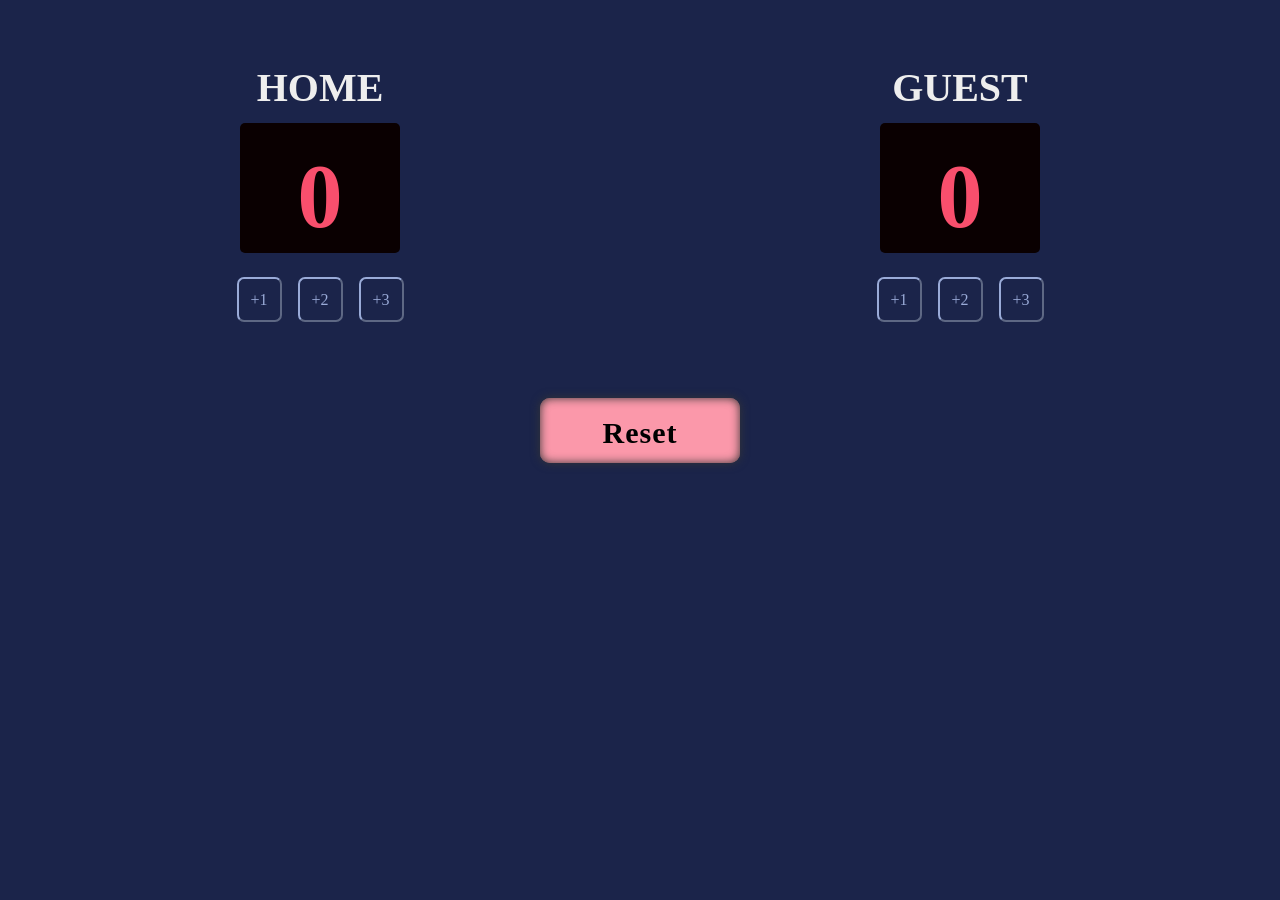
==== Solo Project (Basket Ball Scorecard).html @ 42550be9 "Commit initial files" ====
<!DOCTYPE html>
<html lang="en">
<head>
    <meta charset="UTF-8">
    <meta http-equiv="X-UA-Compatible" content="IE=edge">
    <meta name="viewport" content="width=device-width, initial-scale=1.0">
    <link rel="stylesheet" href="style.css">
    <title>Document</title>
</head>
<body>
    <div class="container">
        <div class="column">
            <h3>HOME</h3>
            <h2 class="score" id="home-score">0</h2>
            <div>
                <button class="score-increment" id="home-score-increase-1" onclick="increaseHomeScore1()">+1</button>
                <button class="score-increment" id="home-score-increase-2" onclick="increaseHomeScore2()">+2</button>
                <button class="score-increment" id="home-score-increase-3" onclick="increaseHomeScore3()">+3</button>
            </div>
        </div>
        <div class="column">
            <h3>GUEST</h3>
            <h2 class="score" id="guest-score">0</h2>
            <div>
                <button class="score-increment" id="guest-score-increase-1" onclick="increaseGuestScore1()">+1</button>
                <button class="score-increment" id="guest-score-increase-2" onclick="increaseGuestScore2()">+2</button>
                <button class="score-increment" id="guest-score-increase-3" onclick="increaseGuestScore3()">+3</button>
            </div>
        </div>
    </div>

    <!-- <button class="reset-score">Reset Score</button> -->
    <button class="reset-score" id="score-reset" onclick="resetScore()">
        Reset
      </button>

    <script src="scorecard-app.js"></script>
</body>
</html>
---- style.css ----
@font-face {
    font-family: 'Cursed Timer ULiL';
    src: url(CursedTimerUlil-Aznm.ttf);
    font-style:normal;
    font-weight: bold;

}
*{
    margin: 0;
    padding: 0;
    box-sizing: border-box;
}
body {
    margin: 0;
    text-align: center;
    background-color: #1B244A;
    ;
}

.container {
    display: flex;
    justify-content: space-around;
    align-content: center;
    margin: 5% auto;
}

.score {
    font-family: 'Cursed Timer ULiL';
    background: #0a0001;
    font-size: 90px;
    color: #F94F6D;
    width: 160px;
    margin: 12px 15px;
    padding: 22px 10px;
    text-align: center;
    border-radius: 5px;
    height: 130px;
}

.column {
    display: flex;
    flex-direction: column;
    align-content: space-around;
    justify-content: space-around;
}

h3 {
    font-family: 'Verdana';
    font-style: normal;
    font-weight: 700;
    font-size: 40px;
    color: #EEEEEE;
    text-align: center;
}

.score-increment {
    background: none;
    /* padding: 9px 13.5px; */
    width: 45px;
    height: 45px;
    margin: 12px 6px;
    line-height: 28px;
    text-align: center;
    /* justify-self :flex-start; */
    border-radius: 7px;
    color: #9AABD8;
    border-color: #9AABD8;
    font-family: 'Cursed Timer ULiL';
    font-size: 16px;
    /* align-self: center; */
}
/* .reset-score {
    background-color: #F94F6D;
    font-family: Helvetica, sans-serif;
    text-align: center;
    width: 200px;
    height: 55px;
    font-weight: bolder;
    font-size: 27px;
    border-style: none;
    border-radius: 10px;

} */
.reset-score{
    padding: 18px 30px;
    font-size: 30px;
    font-family: 'Cursed Timer ULiL';
    font-weight:bold;
    width: 200px;
    outline: none;
    height: 65px;
    border: none;
    border-radius: 10px;
    transition: 0.5s;
    background: #FB98AA;
    color: #000000;
    letter-spacing: 1px;
    box-shadow: 0 0 10px #363636, inset 0 0 10px #363636;
  }
  
  .reset-score:hover {
    animation: a 0.5s 1 linear;
  }
  
  @keyframes a {
    0% {
      transform: scale(0.7, 1.3);
    }
  
    25% {
      transform: scale(1.3, 0.7);
    }
  
    50% {
      transform: scale(0.7, 1.3);
    }
  
    75% {
      transform: scale(1.3, 0.7);
    }
  
    100% {
      transform: scale(1, 1);
    }
  }
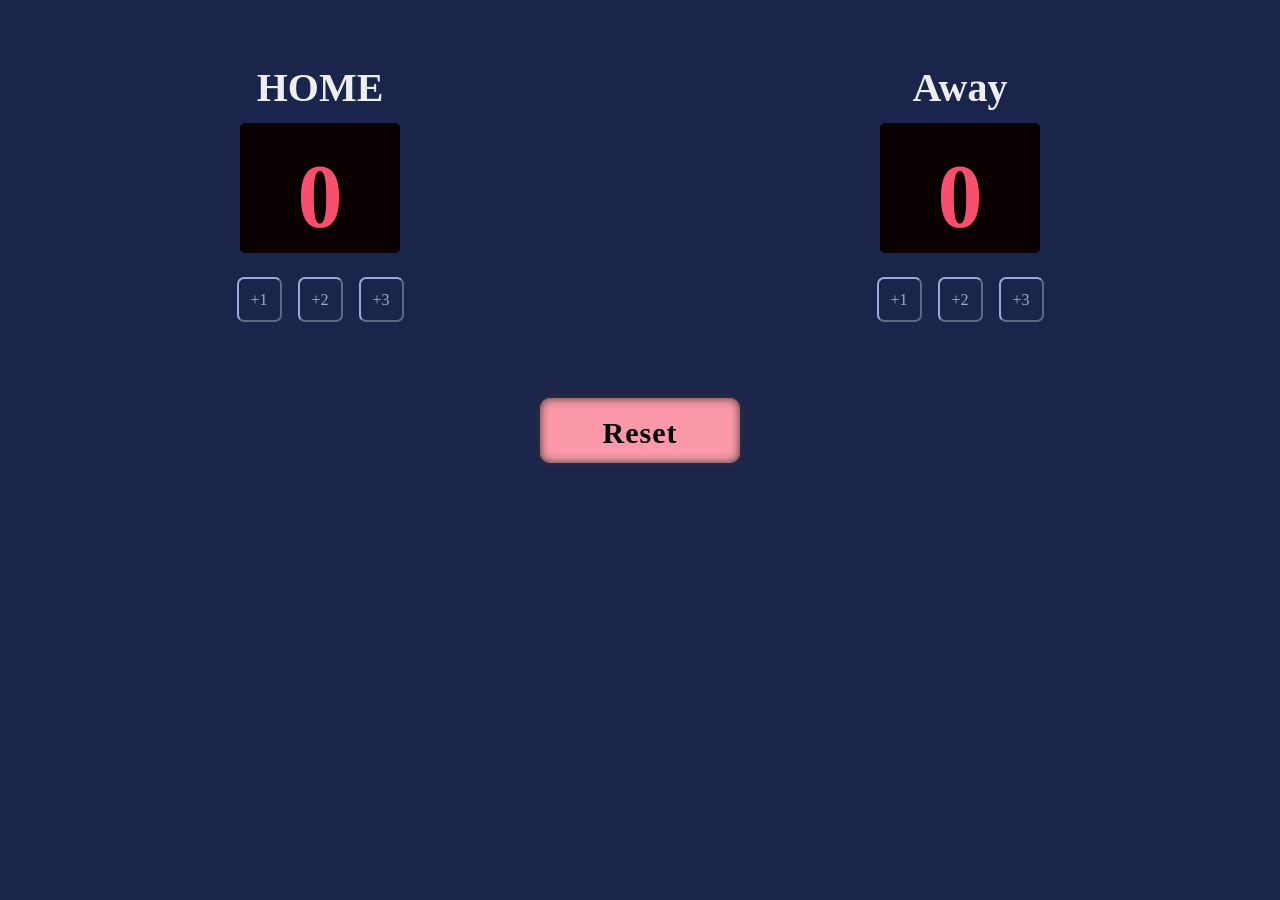
==== commit 928ac4a4: "Updated Score header" ====
--- a/Solo Project (Basket Ball Scorecard).html
+++ b/Solo Project (Basket Ball Scorecard).html
@@ -19,7 +19,7 @@
             </div>
         </div>
         <div class="column">
-            <h3>GUEST</h3>
+            <h3>Away</h3>
             <h2 class="score" id="guest-score">0</h2>
             <div>
                 <button class="score-increment" id="guest-score-increase-1" onclick="increaseGuestScore1()">+1</button>
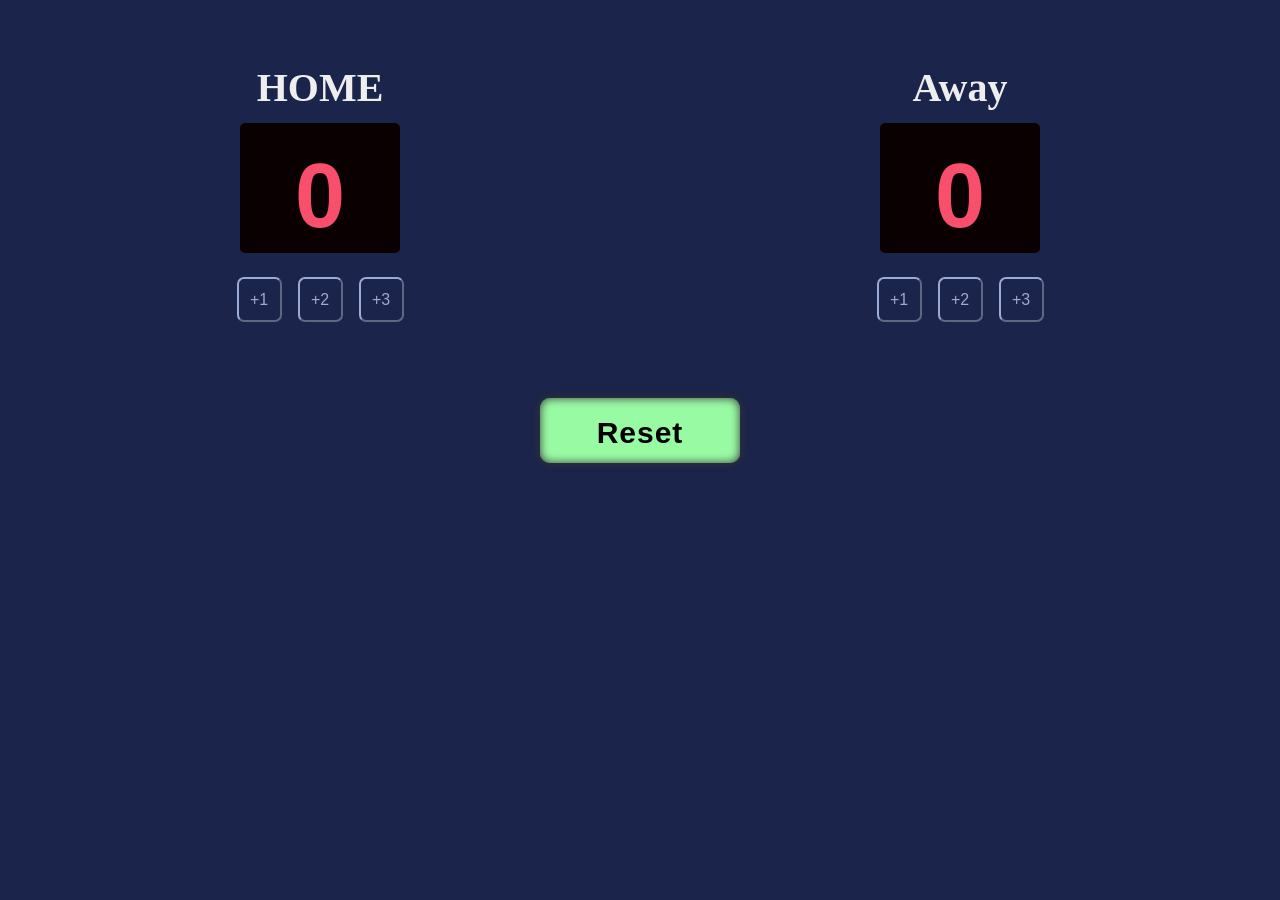
==== commit 9ccb4359: "Add files via upload" ====
--- a/Solo Project (Basket Ball Scorecard).html
+++ b/Solo Project (Basket Ball Scorecard).html
@@ -1,39 +1,40 @@
-<!DOCTYPE html>
-<html lang="en">
-<head>
-    <meta charset="UTF-8">
-    <meta http-equiv="X-UA-Compatible" content="IE=edge">
-    <meta name="viewport" content="width=device-width, initial-scale=1.0">
-    <link rel="stylesheet" href="style.css">
-    <title>Document</title>
-</head>
-<body>
-    <div class="container">
-        <div class="column">
-            <h3>HOME</h3>
-            <h2 class="score" id="home-score">0</h2>
-            <div>
-                <button class="score-increment" id="home-score-increase-1" onclick="increaseHomeScore1()">+1</button>
-                <button class="score-increment" id="home-score-increase-2" onclick="increaseHomeScore2()">+2</button>
-                <button class="score-increment" id="home-score-increase-3" onclick="increaseHomeScore3()">+3</button>
-            </div>
-        </div>
-        <div class="column">
-            <h3>Away</h3>
-            <h2 class="score" id="guest-score">0</h2>
-            <div>
-                <button class="score-increment" id="guest-score-increase-1" onclick="increaseGuestScore1()">+1</button>
-                <button class="score-increment" id="guest-score-increase-2" onclick="increaseGuestScore2()">+2</button>
-                <button class="score-increment" id="guest-score-increase-3" onclick="increaseGuestScore3()">+3</button>
-            </div>
-        </div>
-    </div>
-
-    <!-- <button class="reset-score">Reset Score</button> -->
-    <button class="reset-score" id="score-reset" onclick="resetScore()">
-        Reset
-      </button>
-
-    <script src="scorecard-app.js"></script>
-</body>
+<!DOCTYPE html>
+<html lang="en">
+<head>
+    <meta charset="UTF-8">
+    <meta http-equiv="X-UA-Compatible" content="IE=edge">
+    <meta name="viewport" content="width=device-width, initial-scale=1.0">
+    <link rel="stylesheet" href="style.css">
+    <link href="https://fonts.cdnfonts.com/css/cursed-timer-ulil" rel="stylesheet">
+    <title>Document</title>
+</head>
+<body>
+    <div class="container">
+        <div class="column">
+            <h3>HOME</h3>
+            <h2 class="score" id="home-score">0</h2>
+            <div>
+                <button class="score-increment" id="home-score-increase-1" onclick="increaseHomeScore1()">+1</button>
+                <button class="score-increment" id="home-score-increase-2" onclick="increaseHomeScore2()">+2</button>
+                <button class="score-increment" id="home-score-increase-3" onclick="increaseHomeScore3()">+3</button>
+            </div>
+        </div>
+        <div class="column">
+            <h3>Away</h3>
+            <h2 class="score" id="guest-score">0</h2>
+            <div>
+                <button class="score-increment" id="guest-score-increase-1" onclick="increaseGuestScore1()">+1</button>
+                <button class="score-increment" id="guest-score-increase-2" onclick="increaseGuestScore2()">+2</button>
+                <button class="score-increment" id="guest-score-increase-3" onclick="increaseGuestScore3()">+3</button>
+            </div>
+        </div>
+    </div>
+
+    <!-- <button class="reset-score">Reset Score</button> -->
+    <button class="reset-score" id="score-reset" onclick="resetScore()">
+        Reset
+      </button>
+
+    <script src="scorecard-app.js"></script>
+</body>
 </html>
--- a/style.css
+++ b/style.css
@@ -1,128 +1,113 @@
-@font-face {
-    font-family: 'Cursed Timer ULiL';
-    src: url(CursedTimerUlil-Aznm.ttf);
-    font-style:normal;
-    font-weight: bold;
-
-}
-*{
-    margin: 0;
-    padding: 0;
-    box-sizing: border-box;
-}
-body {
-    margin: 0;
-    text-align: center;
-    background-color: #1B244A;
-    ;
-}
-
-.container {
-    display: flex;
-    justify-content: space-around;
-    align-content: center;
-    margin: 5% auto;
-}
-
-.score {
-    font-family: 'Cursed Timer ULiL';
-    background: #0a0001;
-    font-size: 90px;
-    color: #F94F6D;
-    width: 160px;
-    margin: 12px 15px;
-    padding: 22px 10px;
-    text-align: center;
-    border-radius: 5px;
-    height: 130px;
-}
-
-.column {
-    display: flex;
-    flex-direction: column;
-    align-content: space-around;
-    justify-content: space-around;
-}
-
-h3 {
-    font-family: 'Verdana';
-    font-style: normal;
-    font-weight: 700;
-    font-size: 40px;
-    color: #EEEEEE;
-    text-align: center;
-}
-
-.score-increment {
-    background: none;
-    /* padding: 9px 13.5px; */
-    width: 45px;
-    height: 45px;
-    margin: 12px 6px;
-    line-height: 28px;
-    text-align: center;
-    /* justify-self :flex-start; */
-    border-radius: 7px;
-    color: #9AABD8;
-    border-color: #9AABD8;
-    font-family: 'Cursed Timer ULiL';
-    font-size: 16px;
-    /* align-self: center; */
-}
-/* .reset-score {
-    background-color: #F94F6D;
-    font-family: Helvetica, sans-serif;
-    text-align: center;
-    width: 200px;
-    height: 55px;
-    font-weight: bolder;
-    font-size: 27px;
-    border-style: none;
-    border-radius: 10px;
-
-} */
-.reset-score{
-    padding: 18px 30px;
-    font-size: 30px;
-    font-family: 'Cursed Timer ULiL';
-    font-weight:bold;
-    width: 200px;
-    outline: none;
-    height: 65px;
-    border: none;
-    border-radius: 10px;
-    transition: 0.5s;
-    background: #FB98AA;
-    color: #000000;
-    letter-spacing: 1px;
-    box-shadow: 0 0 10px #363636, inset 0 0 10px #363636;
-  }
-  
-  .reset-score:hover {
-    animation: a 0.5s 1 linear;
-  }
-  
-  @keyframes a {
-    0% {
-      transform: scale(0.7, 1.3);
-    }
-  
-    25% {
-      transform: scale(1.3, 0.7);
-    }
-  
-    50% {
-      transform: scale(0.7, 1.3);
-    }
-  
-    75% {
-      transform: scale(1.3, 0.7);
-    }
-  
-    100% {
-      transform: scale(1, 1);
-    }
-  }
-
-
-
+
+  @import url('https://fonts.cdnfonts.com/css/cursed-timer-ulil');
+                
+*{
+    margin: 0;
+    padding: 0;
+    box-sizing: border-box;
+}
+body {
+    margin: 0;
+    text-align: center;
+    background-color: #1B244A;
+    ;
+}
+
+.container {
+    display: flex;
+    justify-content: space-around;
+    align-content: center;
+    margin: 5% auto;
+}
+
+.score {
+   font-family: 'Cursed Timer ULiL', sans-serif;
+    background: #0a0001;
+    font-size: 90px;
+    color: #F94F6D;
+    width: 160px;
+    margin: 12px 15px;
+    padding: 22px 10px;
+    text-align: center;
+    border-radius: 5px;
+    height: 130px;
+}
+
+.column {
+    display: flex;
+    flex-direction: column;
+    align-content: space-around;
+    justify-content: space-around;
+}
+
+h3 {
+    font-family: 'Verdana';
+    font-style: normal;
+    font-weight: 700;
+    font-size: 40px;
+    color: #EEEEEE;
+    text-align: center;
+}
+
+.score-increment {
+    background: none;
+    /* padding: 9px 13.5px; */
+    width: 45px;
+    height: 45px;
+    margin: 12px 6px;
+    line-height: 28px;
+    text-align: center;
+    /* justify-self :flex-start; */
+    border-radius: 7px;
+    color: #9AABD8;
+    border-color: #9AABD8;
+    font-family: 'Cursed Timer ULiL', sans-serif;
+    font-size: 16px;
+    /* align-self: center; */
+}
+
+.reset-score{
+    padding: 18px 30px;
+    font-size: 30px;
+    font-family: 'Cursed Timer ULiL', sans-serif;
+    font-weight:bold;
+    width: 200px;
+    outline: none;
+    height: 65px;
+    border: none;
+    border-radius: 10px;
+    transition: 0.5s;
+    background: #98fba4;
+    color: #000000;
+    letter-spacing: 1px;
+    box-shadow: 0 0 10px #363636, inset 0 0 10px #363636;
+  }
+  
+  .reset-score:hover {
+    animation: a 0.5s 1 linear;
+  }
+  
+  @keyframes a {
+    0% {
+      transform: scale(0.7, 1.3);
+    }
+  
+    25% {
+      transform: scale(1.3, 0.7);
+    }
+  
+    50% {
+      transform: scale(0.7, 1.3);
+    }
+  
+    75% {
+      transform: scale(1.3, 0.7);
+    }
+  
+    100% {
+      transform: scale(1, 1);
+    }
+  }
+
+
+
